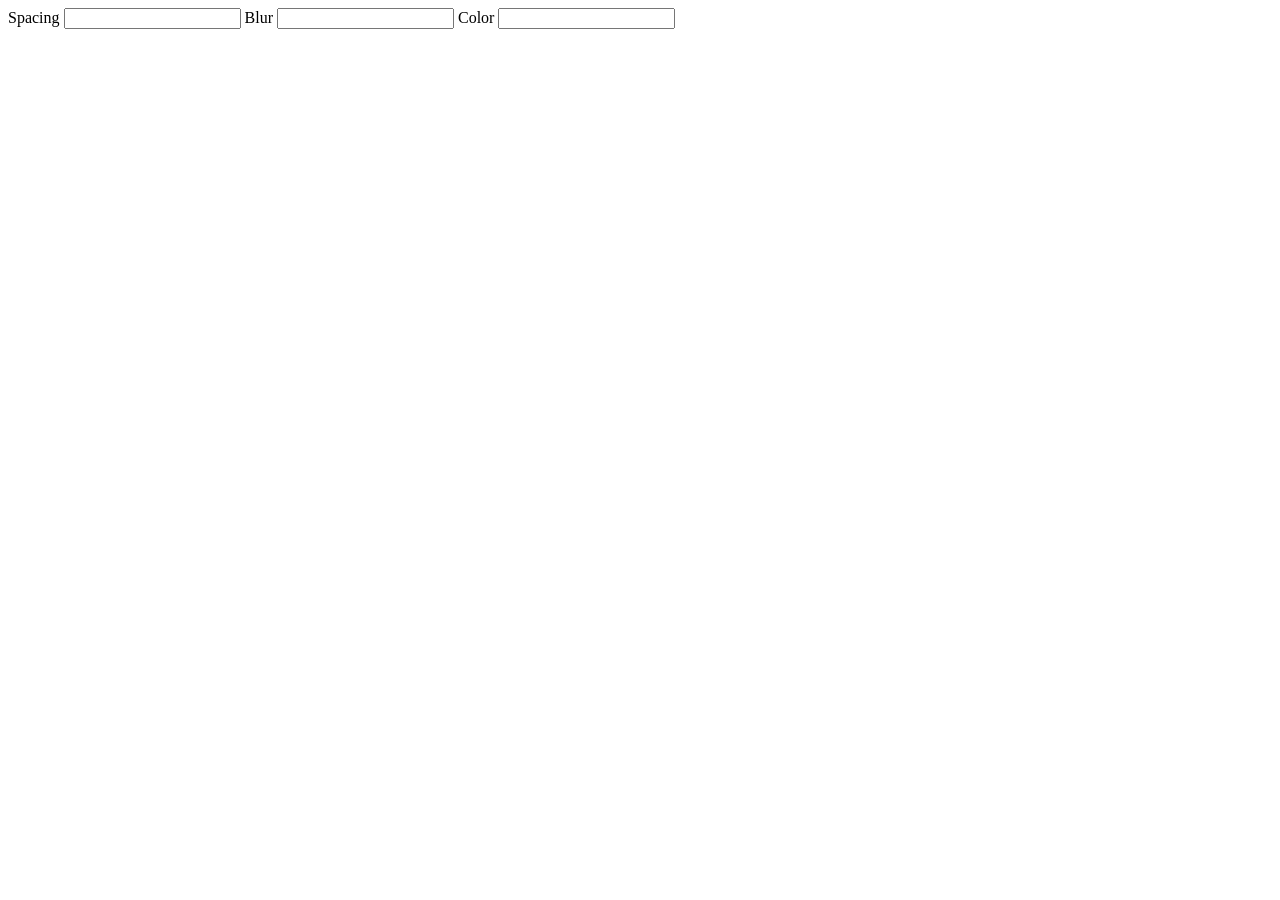
==== day3/index.html @ ec0c0546 "Updated 30daysofCodeDay3" ====
<!DOCTYPE html>
<html lang="en">
<head>
    <meta charset="UTF-8">
    <meta name="viewport" content="width=device-width, initial-scale=1.0">
    <title>Document</title>
</head>
<body>
    <label>
        Spacing
        <input type="text"></label>
    <label>
        Blur
        <input type="text"></label>
    <label>
        Color
        <input type="text">
    </label>
    
</body>
</html>
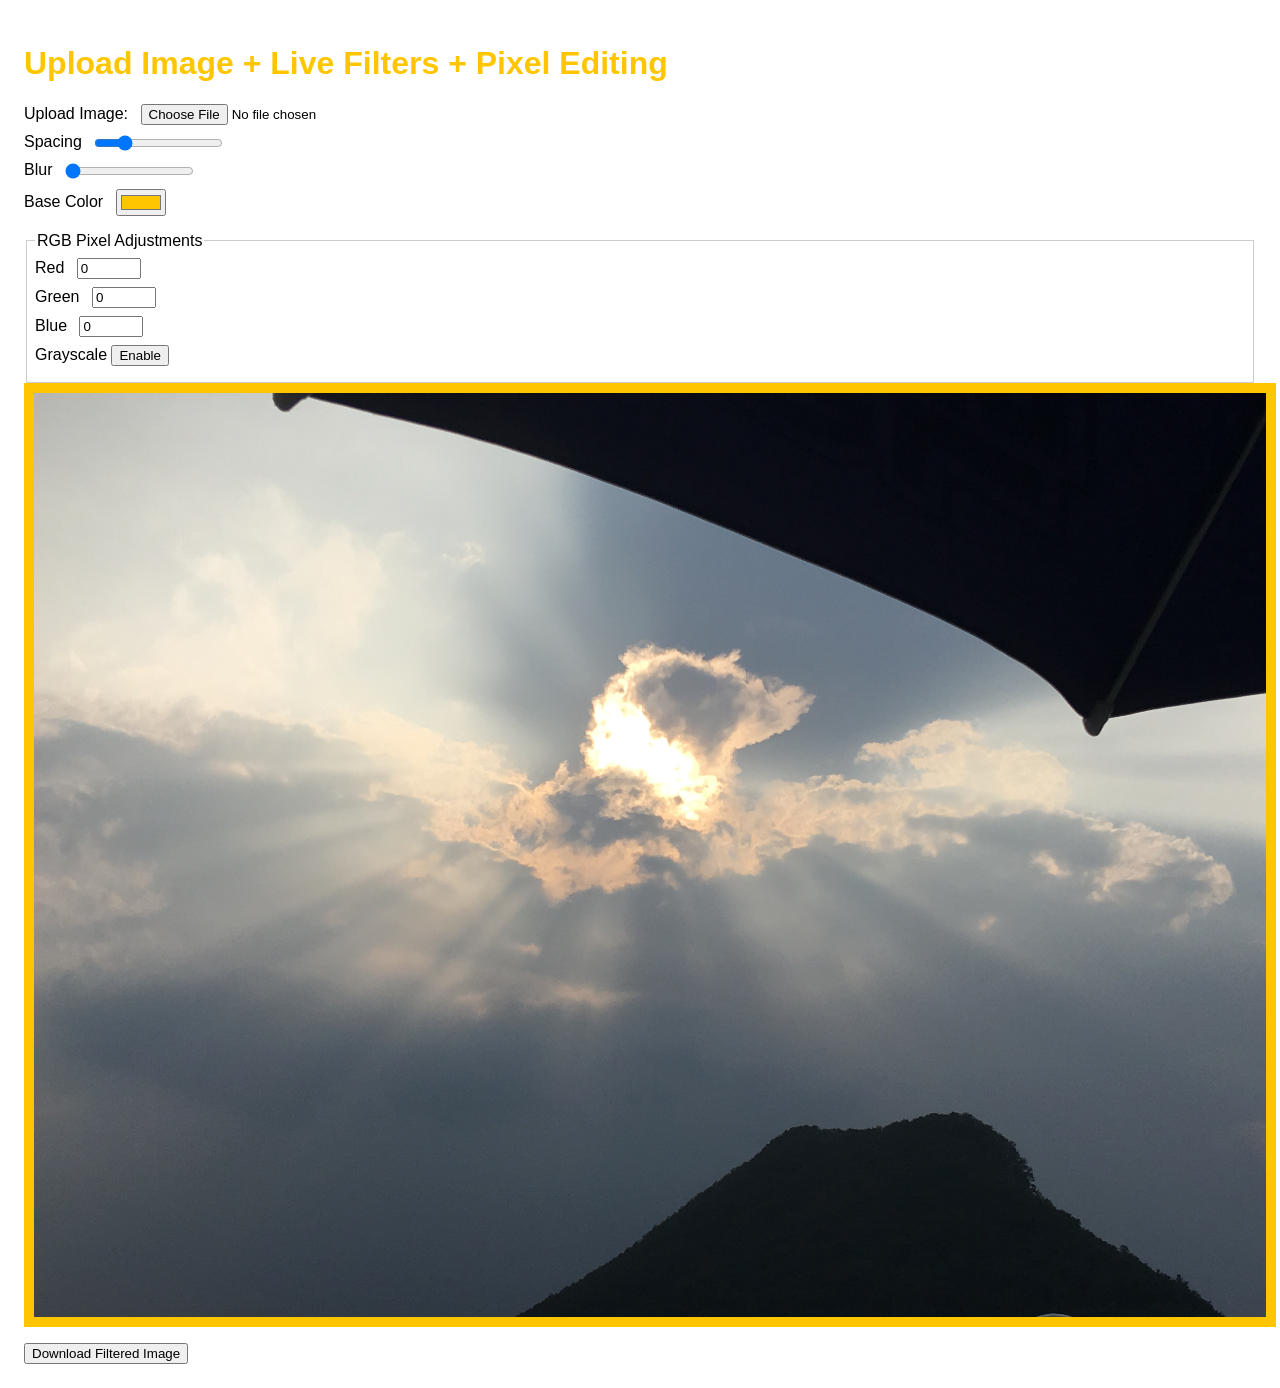
==== commit d63de2e1: "updated the program to dowload edited images" ====
--- a/day3/index.html
+++ b/day3/index.html
@@ -1,21 +1,214 @@
 <!DOCTYPE html>
 <html lang="en">
 <head>
-    <meta charset="UTF-8">
-    <meta name="viewport" content="width=device-width, initial-scale=1.0">
-    <title>Document</title>
+<meta charset="UTF-8" />
+<meta name="viewport" content="width=device-width, initial-scale=1" />
+<title>Image Upload + Filters + Pixel Editing</title>
+<style>
+  :root {
+    --base: #ffc600;
+    --spacing: 10px;
+    --blur: 0px;
+  }
+
+  body {
+    font-family: sans-serif;
+    padding: 1rem;
+  }
+
+  #myCanvas {
+    display: block;
+    margin-bottom: 1rem;
+    background: var(--base);
+    padding: var(--spacing);
+    filter: blur(var(--blur));
+    max-width: 100%;
+  }
+
+  h1 {
+    color: var(--base);
+  }
+
+  .controls label {
+    display: block;
+    margin-bottom: 0.5rem;
+  }
+
+  .controls input[type="range"],
+  .controls input[type="number"],
+  .controls input[type="color"],
+  .controls input[type="file"] {
+    margin-left: 0.5rem;
+    vertical-align: middle;
+  }
+
+  fieldset {
+    border: 1px solid #ccc;
+    padding: 0.5rem;
+    margin-top: 1rem;
+  }
+</style>
 </head>
 <body>
-    <label>
-        Spacing
-        <input type="text"></label>
-    <label>
-        Blur
-        <input type="text"></label>
-    <label>
-        Color
-        <input type="text">
-    </label>
-    
+  <h1>Upload Image + Live Filters + Pixel Editing</h1>
+
+  <div class="controls">
+    <label>
+      Upload Image:
+      <input type="file" accept="image/*" id="uploadInput" />
+    </label>
+
+    <label>
+      Spacing
+      <input type="range" min="0" max="50" data-sizing="px" name="spacing" value="10" />
+    </label>
+
+    <label>
+      Blur
+      <input type="range" min="0" max="20" data-sizing="px" name="blur" value="0" />
+    </label>
+
+    <label>
+      Base Color
+      <input type="color" name="base" value="#ffc600" />
+    </label>
+
+    <fieldset>
+      <legend>RGB Pixel Adjustments</legend>
+      <label>
+        Red
+        <input type="number" min="-255" max="255" data-channel="R" value="0" />
+      </label>
+      <label>
+        Green
+        <input type="number" min="-255" max="255" data-channel="G" value="0" />
+      </label>
+      <label>
+        Blue
+        <input type="number" min="-255" max="255" data-channel="B" value="0" />
+      </label>
+      <label>
+        Grayscale
+        <button id="grayscale">Enable</button>
+      </label>
+    </fieldset>
+  </div>
+
+  <canvas id="myCanvas"></canvas>
+
+  <button id="downloadBtn">Download Filtered Image</button>
+
+<script>
+  const inputs = document.querySelectorAll('.controls input:not(#uploadInput)');
+  const uploadInput = document.getElementById('uploadInput');
+  const canvas = document.getElementById('myCanvas');
+  const ctx = canvas.getContext('2d');
+  const downloadBtn = document.getElementById('downloadBtn');
+  const grayscale = document.getElementById('grayscale');
+
+  let img = new Image();
+  let imgLoaded = false;
+  let rgbAdjustments = { R: 0, G: 0, B: 0 };
+  let grayscaleEnabled = false;
+
+  function clamp(value, min, max) {
+    return Math.min(Math.max(value, min), max);
+  }
+
+  function handleCSSInput() {
+    const suffix = this.dataset.sizing || '';
+    document.documentElement.style.setProperty(`--${this.name}`, this.value + suffix);
+    if (imgLoaded) updateCanvas();
+  }
+
+  function handleRGBInput() {
+    const channel = this.dataset.channel;
+    rgbAdjustments[channel] = Number(this.value);
+    if (imgLoaded) updateCanvas();
+  }
+
+  function updateCanvas() {
+    canvas.width = img.naturalWidth;
+    canvas.height = img.naturalHeight;
+
+    const computedStyle = getComputedStyle(document.documentElement);
+    const blurValue = computedStyle.getPropertyValue('--blur').trim();
+    ctx.filter = `blur(${blurValue})`;
+
+    ctx.drawImage(img, 0, 0);
+
+    const imageData = ctx.getImageData(0, 0, canvas.width, canvas.height);
+    const pixels = imageData.data;
+
+    for (let i = 0; i < pixels.length; i += 4) {
+      pixels[i] = clamp(pixels[i] + rgbAdjustments.R, 0, 255);       // R
+      pixels[i + 1] = clamp(pixels[i + 1] + rgbAdjustments.G, 0, 255); // G
+      pixels[i + 2] = clamp(pixels[i + 2] + rgbAdjustments.B, 0, 255); // B
+    }
+
+    if (grayscaleEnabled) {
+      for (let i = 0; i < pixels.length; i += 4) {
+        const avg = (pixels[i] + pixels[i + 1] + pixels[i + 2]) / 3;
+        pixels[i] = pixels[i + 1] = pixels[i + 2] = avg;
+      }
+    }
+
+    ctx.putImageData(imageData, 0, 0);
+  }
+
+  inputs.forEach(input => {
+    if (input.dataset.channel) {
+      input.addEventListener('input', handleRGBInput);
+    } else {
+      input.addEventListener('input', handleCSSInput);
+    }
+  });
+
+  // Base color live update
+  document.querySelector('input[name="base"]').addEventListener('input', e => {
+    document.documentElement.style.setProperty('--base', e.target.value);
+  });
+
+  // Handle image upload
+  uploadInput.addEventListener('change', function () {
+    const file = this.files[0];
+    if (!file) return;
+
+    const reader = new FileReader();
+    reader.onload = function (event) {
+      img = new Image();
+      img.onload = function () {
+        imgLoaded = true;
+        updateCanvas();
+      };
+      img.src = event.target.result;
+    };
+    reader.readAsDataURL(file);
+  });
+
+  // Grayscale toggle button
+  grayscale.addEventListener('click', (e) => {
+    e.preventDefault();
+    grayscaleEnabled = !grayscaleEnabled;
+    grayscale.textContent = grayscaleEnabled ? 'Disable' : 'Enable';
+    if (imgLoaded) updateCanvas();
+  });
+
+  // Download button
+  downloadBtn.addEventListener('click', () => {
+    if (!imgLoaded) return alert('Please upload an image first!');
+    const link = document.createElement('a');
+    link.download = 'filtered-image.png';
+    link.href = canvas.toDataURL();
+    link.click();
+  });
+
+  // Load default image on start
+  img.src = 'rayclouds.jpg';
+  img.onload = () => {
+    imgLoaded = true;
+    updateCanvas();
+  };
+</script>
 </body>
 </html>
